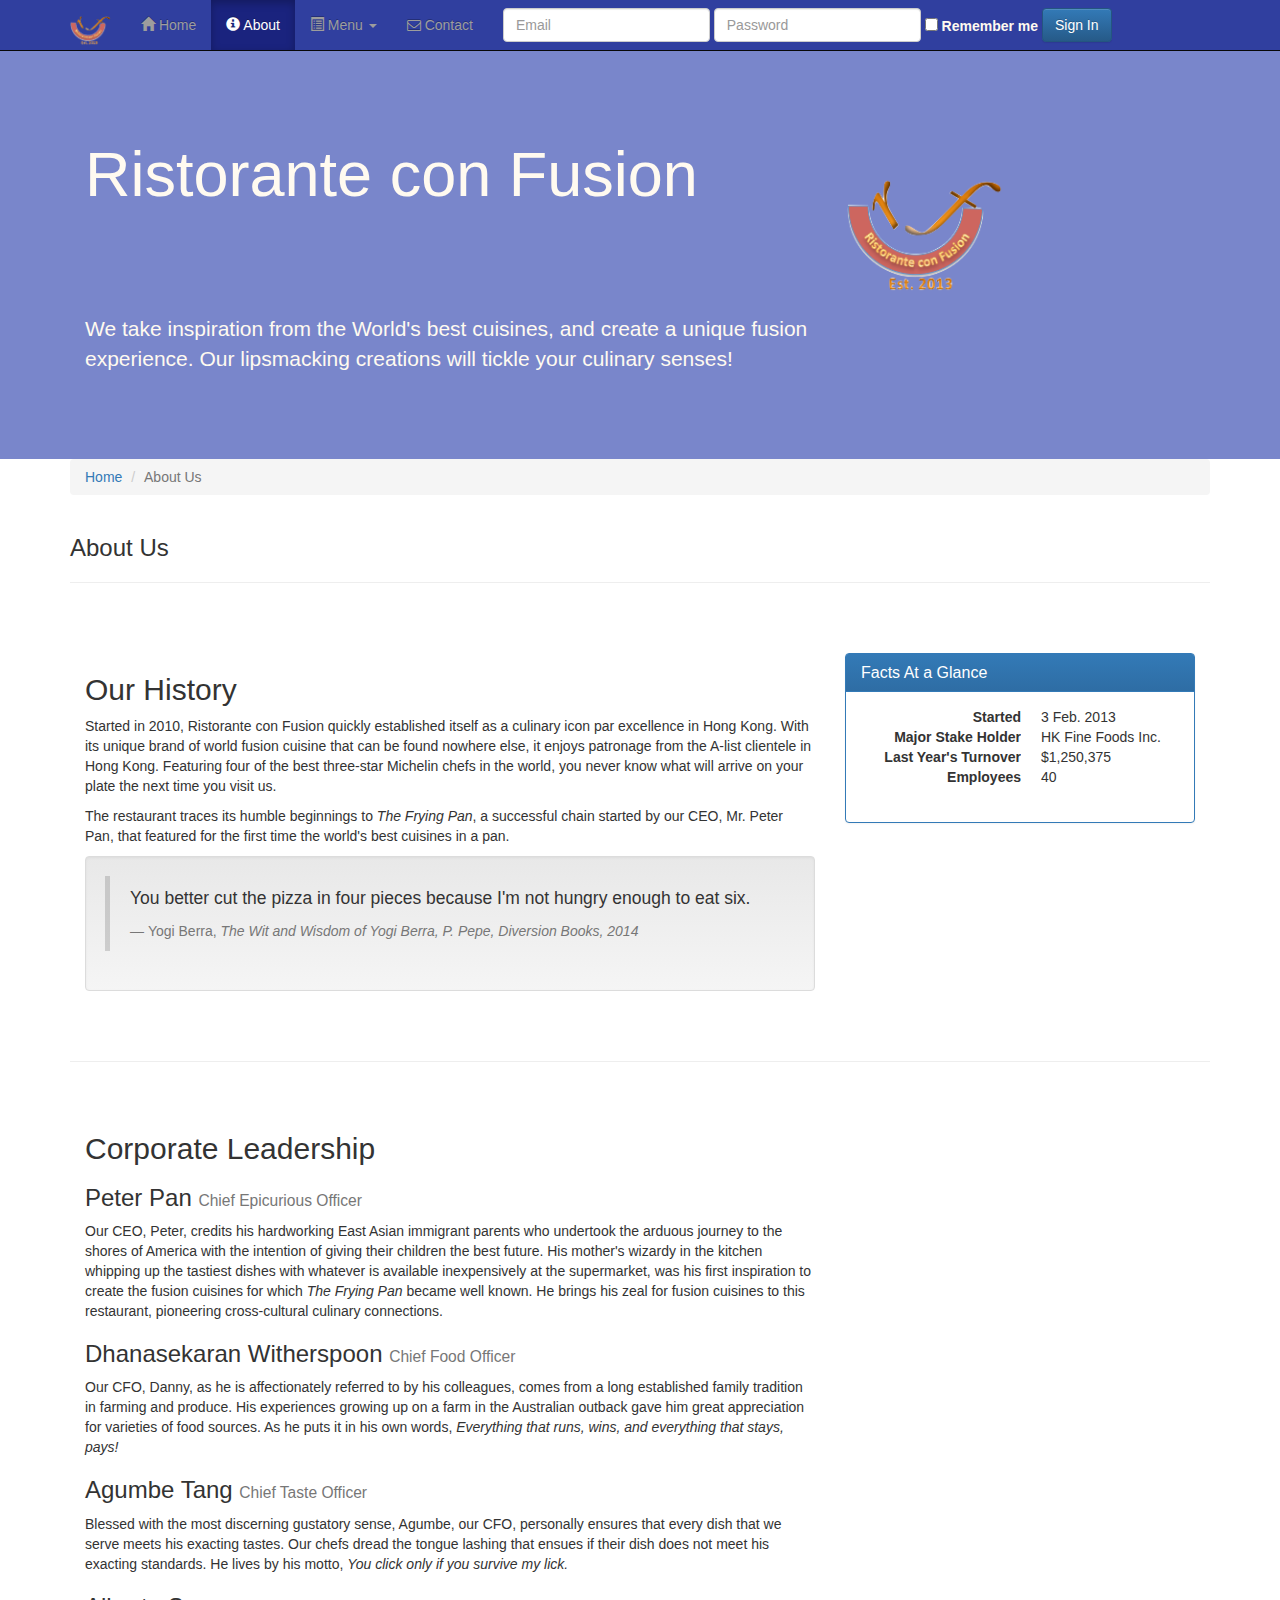
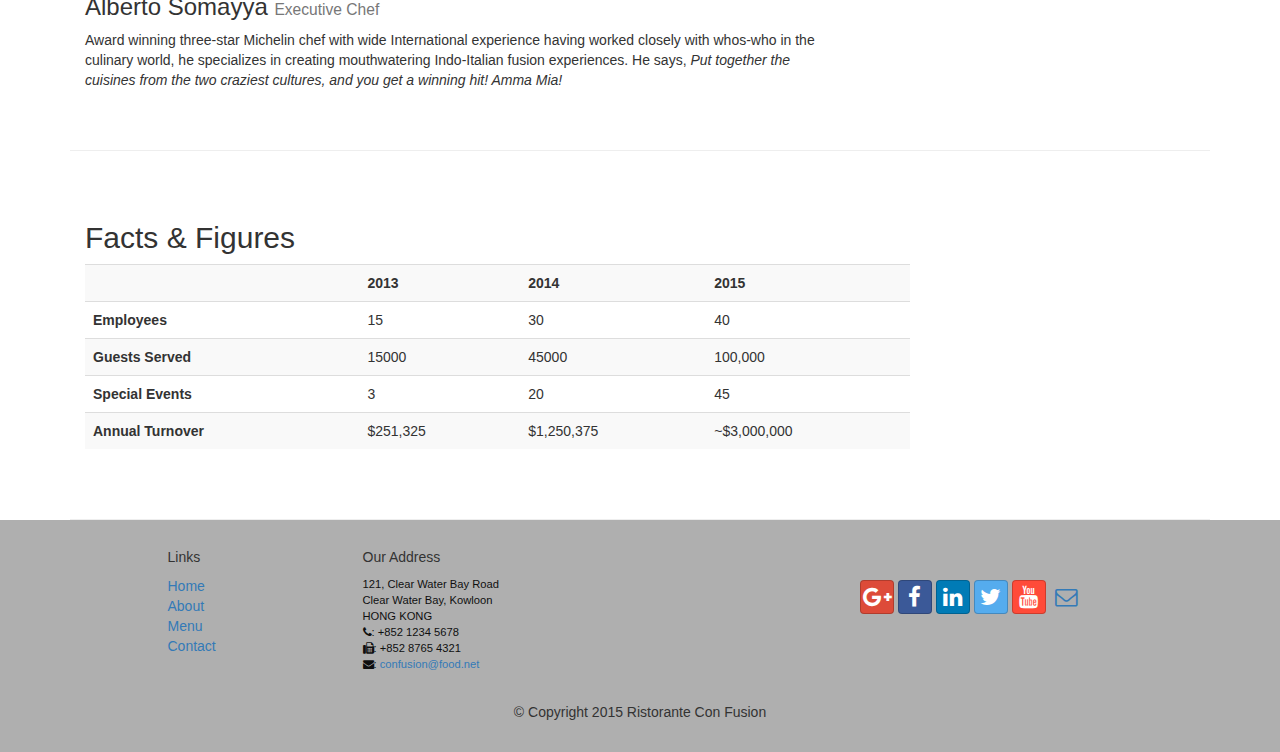
==== conFusion/aboutus.html @ 94e3fa7a "w2 complete" ====
<!DOCTYPE html>
<html lang="en">

<head>
     <meta charset="utf-8">
    <meta http-equiv="X-UA-Compatible" content="IE=edge">
    <meta name="viewport" content="width=device-width, initial-scale=1">
    <!-- The above 3 meta tags *must* come first in the head; any other head 
         content must come *after* these tags -->
    <title>Ristorante Con Fusion: About Us</title>
        <!-- Bootstrap -->
    <link href="css/bootstrap.min.css" rel="stylesheet">
    <link href="css/bootstrap-theme.min.css" rel="stylesheet">
    <link href="css/font-awesome.min.css" rel="stylesheet">
    <link href="css/bootstrap-social.css" rel="stylesheet">
    <link href="css/mystyles.css" rel="stylesheet">

    <!-- HTML5 shim and Respond.js for IE8 support of HTML5 elements and media queries -->
    <!-- WARNING: Respond.js doesn't work if you view the page via file:// -->
    <!--[if lt IE 9]>
      <script src="https://oss.maxcdn.com/html5shiv/3.7.2/html5shiv.min.js"></script>
      <script src="https://oss.maxcdn.com/respond/1.4.2/respond.min.js"></script>
    <![endif]-->
</head>

<body>
    <header class="jumbotron">
    <nav class="navbar navbar-inverse navbar-fixed-top" role="navigation">
        <div class="container">
            <div class="navbar-header">
                <button type="button" class="navbar-toggle collapsed" data-toggle="collapse" data-target="#navbar" aria-expanded="false" aria-controls="navbar">
                    <span class="sr-only">Toggle navigation</span>
                    <span class="icon-bar"></span>
                    <span class="icon-bar"></span>
                    <span class="icon-bar"></span>
                </button>
                <a class="navbar-brand" href="#"><img src="img/logo.png" height=30 width=41></a>
            </div>
            <div id="navbar" class="navbar-collapse collapse">
                <ul class="nav navbar-nav">
                    <li><a href="./index.html"><span class="glyphicon glyphicon-home"
                         aria-hidden="true"></span> Home</a></li>
                    <li class="active"><a href="#"><span class="glyphicon glyphicon-info-sign"
                         aria-hidden="true"></span> About</a></li>
                    <li class="dropdown">
                        <a href="#" class="dropdown-toggle" data-toggle="dropdown"
                         role="button" aria-haspopup="true" aria-expanded="false"><span class="glyphicon glyphicon-list-alt"
                         aria-hidden="true"></span>
                         Menu <span class="caret"></span></a>
                        <ul class="dropdown-menu">
                            <li><a href="#">Appetizers</a></li>
                            <li><a href="#">Main Courses</a></li>
                            <li><a href="#">Desserts</a></li>
                            <li><a href="#">Drinks</a></li>
                            <li role="separator" class="divider"></li>
                            <li class="dropdown-header">Specials</li>
                            <li><a href="#">Lunch Buffet</a></li>
                            <li><a href="#">Weekend Brunch</a></li>
                        </ul>
                    </li>
                    <li><a href="./contactus.html"><span class="fa fa-envelope-o"
                         aria-hidden="true"></span> Contact</a></li>
                </ul>
                <form class="navbar-form navbar-left" role="login">
                    <div class="form-group">
                        <input type="text" class="form-control" id="email" name="email" placeholder="Email">
                    </div>
                    <div class="form-group">
                        <input type="text" class="form-control" id="password" name="password" placeholder="Password">
                    </div>
                    <div class="checkbox form-group">
                        <label class="checkbox-inline">
                            <input type="checkbox" name="remember" value="">
                            <strong>Remember me</strong>
                        </label>
                    </div>
                    <button type="signin" class="btn btn-primary">Sign In</button>
                </form>
            </div>
        </div>
    </nav>  

        <!-- Main component for a primary marketing message or call to action -->

        <div class="container">
            <div class="row row-header">
                <div class="col-xs-12 col-sm-8">
                    <h1>Ristorante con Fusion</h1>
                    <p style="padding:40px;"></p>
                    <p>We take inspiration from the World's best cuisines, and create a unique fusion experience. Our lipsmacking creations will tickle your culinary senses!</p>
                </div>
                <div class="col-xs-12 col-sm-2">
                    <p style="padding:20px;"></p>
                    <img src="img/logo.png" class="img-responsive">
                </div>
            </div>
        </div>
    </header>

    <div class="container">
        <div class="row">
            <div class="col-xs-12">
               <ul class="breadcrumb">
                   <li><a href="./index.html">Home</a></li>
                   <li class="active">About Us</li>
               </ul>
            </div>
            <div class="col-xs-12">
               <h3>About Us</h3>
               <hr>
            </div>
        </div>
        
        <div class="row row-content">
            <div class="col-xs-12 col-sm-8">
                <h2>Our History</h2>
                <p>Started in 2010, Ristorante con Fusion quickly established itself as a culinary icon par excellence in Hong Kong. With its unique brand of world fusion cuisine that can be found nowhere else, it enjoys patronage from the A-list clientele in Hong Kong.  Featuring four of the best three-star Michelin chefs in the world, you never know what will arrive on your plate the next time you visit us.</p>
                <p>The restaurant traces its humble beginnings to <em>The Frying Pan</em>, a successful chain started by our CEO, Mr. Peter Pan, that featured for the first time the world's best cuisines in a pan.</p>
                <div class="well">
                    <blockquote>
                        <p>You better cut the pizza in four pieces because
                            I'm not hungry enough to eat six.</p>
                        <footer>Yogi Berra,
                          <cite>The Wit and Wisdom of Yogi Berra,
                            P. Pepe, Diversion Books, 2014</cite>
                        </footer>
                    </blockquote>
                </div>
            </div>
            <div>
            <div class="col-xs-12 col-sm-4">
                <div class="panel panel-primary">
                    <div class="panel-heading">
                        <h3 class="panel-title">Facts At a Glance</h3>
                    </div>
                    <div class="panel-body">
                        <dl class="dl-horizontal">
                            <dt>Started</dt>
                            <dd>3 Feb. 2013</dd>
                            <dt>Major Stake Holder</dt>
                            <dd>HK Fine Foods Inc.</dd>
                            <dt>Last Year's Turnover</dt>
                            <dd>$1,250,375</dd>
                            <dt>Employees</dt>
                            <dd>40</dd>
                       </dl>
                    </div>
                </div>
            </div>
                <p style="padding:20px;"></p>
            </div>
        </div>

        <div class="row row-content">
            <div class="col-xs-12 col-sm-8">
                <h2>Corporate Leadership</h2>
                <h3>Peter Pan <small>Chief Epicurious Officer</small></h3>
                <p>Our CEO, Peter, credits his hardworking East Asian immigrant parents who undertook the arduous journey to the shores of America with the intention of giving their children the best future. His mother's wizardy in the kitchen whipping up the tastiest dishes with whatever is available inexpensively at the supermarket, was his first inspiration to create the fusion cuisines for which <em>The Frying Pan</em> became well known. He brings his zeal for fusion cuisines to this restaurant, pioneering cross-cultural culinary connections.</p>
                <h3>Dhanasekaran Witherspoon <small>Chief Food Officer</small></h3>
                <p>Our CFO, Danny, as he is affectionately referred to by his colleagues, comes from a long established family tradition in farming and produce. His experiences growing up on a farm in the Australian outback gave him great appreciation for varieties of food sources. As he puts it in his own words, <em>Everything that runs, wins, and everything that stays, pays!</em></p>
                <h3>Agumbe Tang <small>Chief Taste Officer</small></h3>
                <p>Blessed with the most discerning gustatory sense, Agumbe, our CFO, personally ensures that every dish that we serve meets his exacting tastes. Our chefs dread the tongue lashing that ensues if their dish does not meet his exacting standards. He lives by his motto, <em>You click only if you survive my lick.</em></p>
                <h3>Alberto Somayya <small>Executive Chef</small></h3>
                <p>Award winning three-star Michelin chef with wide International experience having worked closely with whos-who in the culinary world, he specializes in creating mouthwatering Indo-Italian fusion experiences. He says, <em>Put together the cuisines from the two craziest cultures, and you get a winning hit! Amma Mia!</em></p>
            </div>
       </div>
       <div class="row row-content">
            <div class="col-xs-12 col-sm-9">
                <h2>Facts &amp; Figures</h2>
                <div class="table-responsive">
                <table class="table table-striped table-hover">
                    <tr>
                        <td>&nbsp;</td>
                        <th>2013</th>
                        <th>2014</th>
                        <th>2015</th>
                    </tr>
                    <tr>
                        <th>Employees</th>
                        <td>15</td>
                        <td>30</td>
                        <td>40</td>
                    </tr>
                    <tr>
                        <th>Guests Served</th>
                        <td>15000</td>
                        <td>45000</td>
                        <td>100,000</td>
                    </tr>
                    <tr>
                        <th>Special Events</th>
                        <td>3</td>
                        <td>20</td>
                        <td>45</td>
                    </tr>
                    <tr>
                        <th>Annual Turnover</th>
                        <td>$251,325</td>
                        <td>$1,250,375</td>
                        <td>~$3,000,000</td>
                    </tr>
                </table>
                </div>

            </div>
        <div class="col-xs-12 col-sm-3">
            <p style="padding:20px;"></p>
        </div>
             <div>
                <p style="padding:20px;"></p>
            </div>
       </div>

    </div>

    <footer class="row-footer">
        <div class="container">
            <div class="row">             
                <div class="col-xs-5 col-xs-offset-1 col-sm-2 col-sm-offset-1">
                    <h5>Links</h5>
                    <ul class="list-unstyled">
                        <li><a href="./index.html">Home</a></li>
                        <li><a href="#">About</a></li>
                        <li><a href="#">Menu</a></li>
                        <li><a href="#">Contact</a></li>
                    </ul>
                </div>
                <div class="col-xs-6 col-sm-5">
                    <h5>Our Address</h5>
                    <address>
		              121, Clear Water Bay Road<br>
		              Clear Water Bay, Kowloon<br>
		              HONG KONG<br>
		              <i class="fa fa-phone"></i>: +852 1234 5678<br>
		              <i class="fa fa-fax"></i>: +852 8765 4321<br>
		              <i class="fa fa-envelope"></i>: 
                        <a href="mailto:confusion@food.net">confusion@food.net</a>
		           </address>
                </div>
                <div class="col-xs-12 col-sm-4">
                    <div class="nav navbar-nav" style="padding: 40px 10px;">
                        <a class="btn btn-social-icon btn-google-plus" href="http://google.com/+"><i class="fa fa-google-plus"></i></a>
                        <a class="btn btn-social-icon btn-facebook" href="http://www.facebook.com/profile.php?id="><i class="fa fa-facebook"></i></a>
                        <a class="btn btn-social-icon btn-linkedin" href="http://www.linkedin.com/in/"><i class="fa fa-linkedin"></i></a>
                        <a class="btn btn-social-icon btn-twitter" href="http://twitter.com/"><i class="fa fa-twitter"></i></a>
                        <a class="btn btn-social-icon btn-youtube" href="http://youtube.com/"><i class="fa fa-youtube"></i></a>
                        <a class="btn btn-social-icon" href="mailto:"><i class="fa fa-envelope-o"></i></a>
                    </div>
                </div>
                <div class="col-xs-12">
                    <p style="padding:10px;"></p>
                    <p align=center>© Copyright 2015 Ristorante Con Fusion</p>
                </div>
            </div>
        </div>
    </footer>
    <!-- jQuery (necessary for Bootstrap's JavaScript plugins) -->
    <script src="https://ajax.googleapis.com/ajax/libs/jquery/1.11.3/jquery.min.js"></script>
    <!-- Include all compiled plugins (below), or include individual files as needed -->
    <script src="js/bootstrap.min.js"></script>
</body>

</html>
---- conFusion/css/mystyles.css ----
.row-header{
    margin:0px auto;
    padding:0px auto;
}

.row-content {
    margin:0px auto;
    padding: 50px 0px 50px 0px;
    border-bottom: 1px ridge;
    min-height:200px;
}

.row-footer{
    background-color: #AfAfAf;
    margin:0px auto;
    padding: 20px 0px 20px 0px;
}

.jumbotron {
    padding:70px 30px 70px 30px;
    margin:0px auto;
    background: #7986CB ;
    color:floralwhite;
}

address{
    font-size:80%;
    margin:0px;
    color:#0f0f0f;
}

body{
    padding:50px 0px 0px 0px;
    z-index:0;
}

.navbar-inverse {
     background: #303F9F;
}

.navbar-inverse .navbar-nav > .active > a,
.navbar-inverse .navbar-nav > .active > a:hover,
.navbar-inverse .navbar-nav > .active > a:focus {
    color: #fff;
    background: #1A237E;
}

.navbar-inverse .navbar-nav > .open > a,
 .navbar-inverse .navbar-nav > .open > a:hover,
 .navbar-inverse .navbar-nav > .open > a:focus {
    color: #fff;
    background: #1A237E;
}

.navbar-inverse .navbar-nav .open .dropdown-menu> li> a,
.navbar-inverse .navbar-nav .open .dropdown-menu {
    background-color: #303F9F;
    color:#eeeeee;
}

.navbar-inverse .navbar-nav .open .dropdown-menu> li> a:hover {
    color:#000000;
}
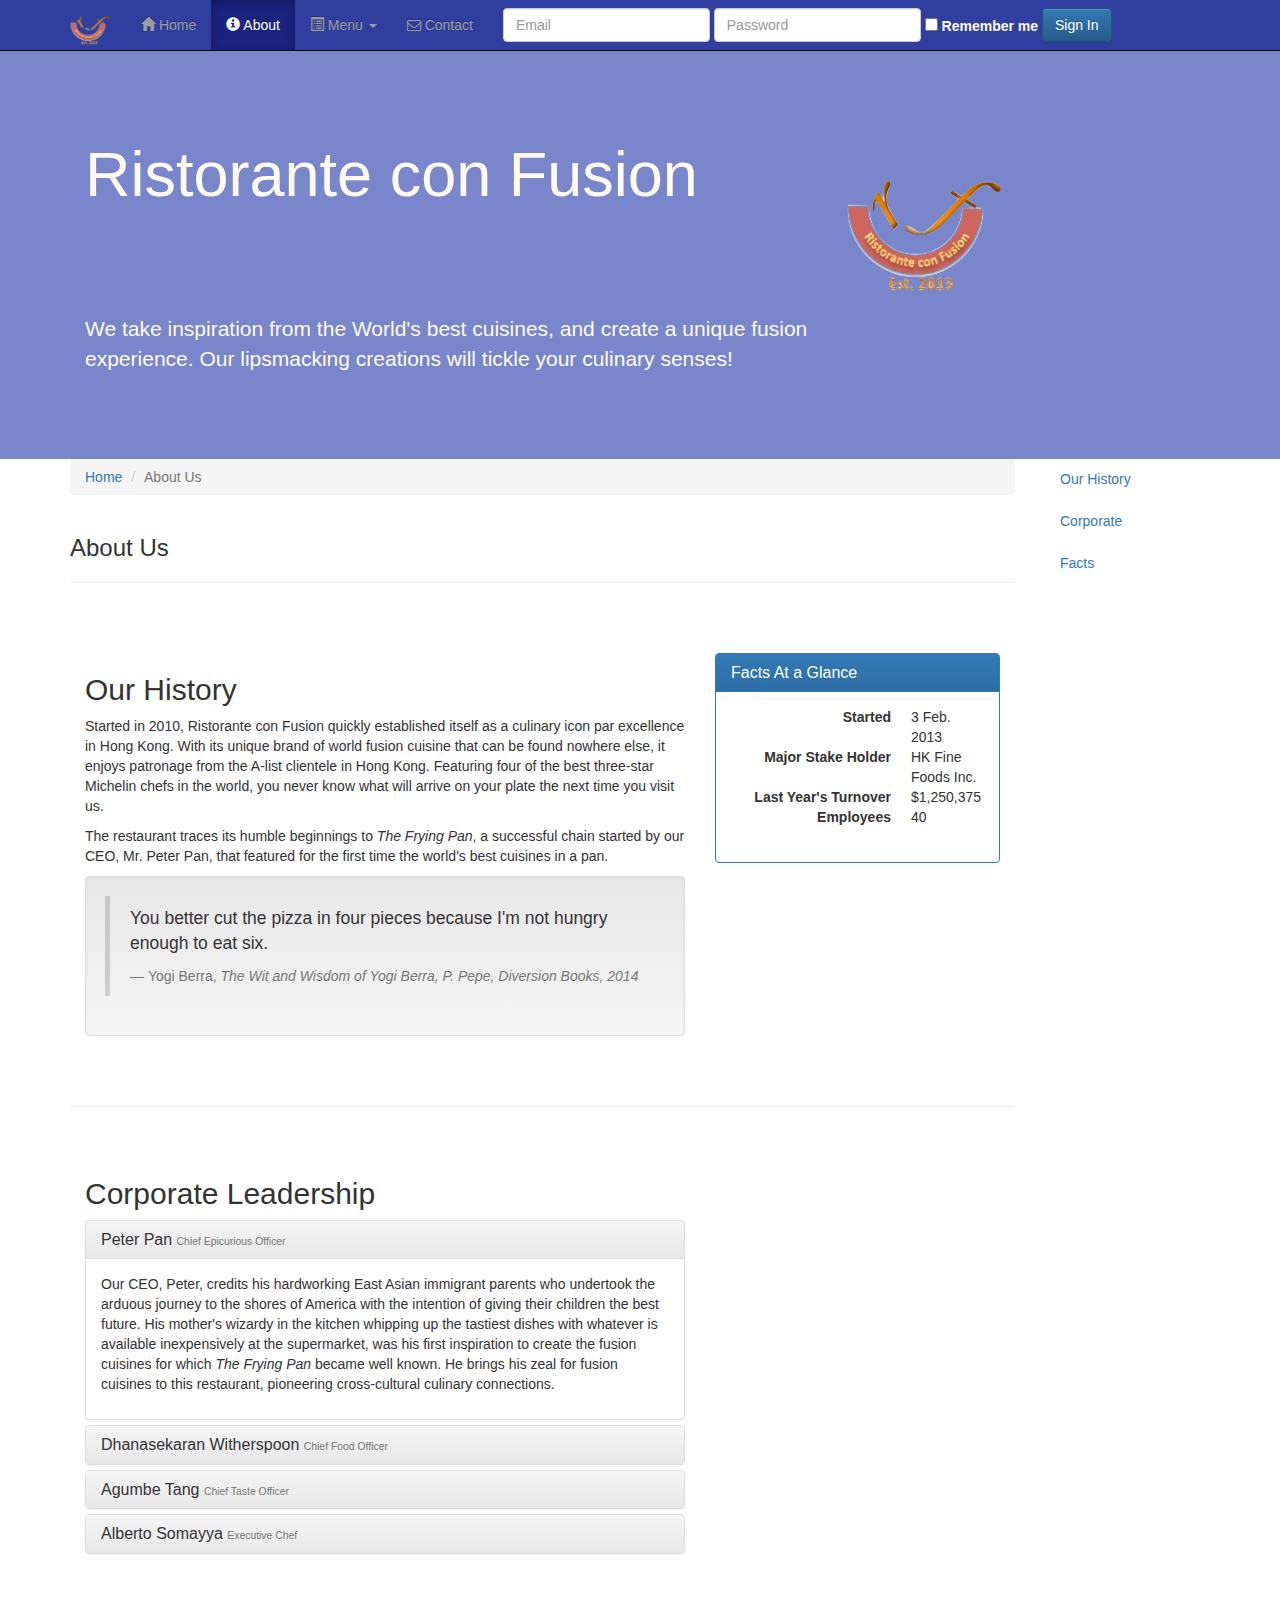
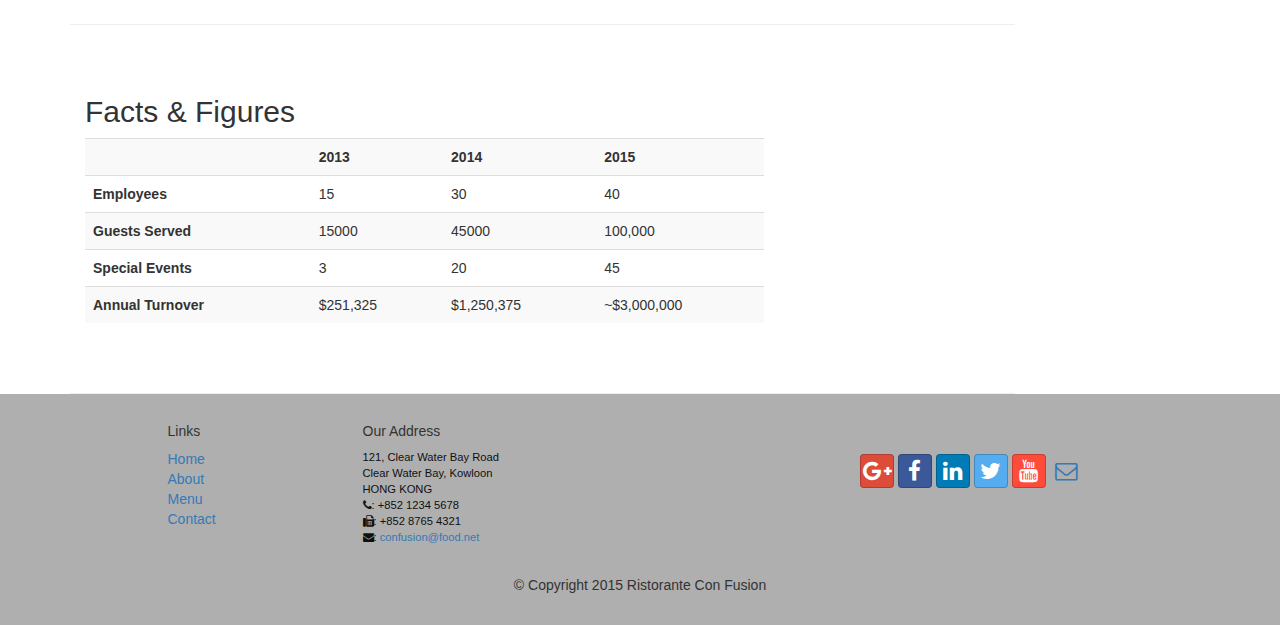
==== commit 680204a5: "w3 ex" ====
--- a/conFusion/aboutus.html
+++ b/conFusion/aboutus.html
@@ -23,7 +23,7 @@
     <![endif]-->
 </head>
 
-<body>
+<body data-spy="scroll" data-target="#myScrollspy" data-offset="200">
     <header class="jumbotron">
     <nav class="navbar navbar-inverse navbar-fixed-top" role="navigation">
         <div class="container">
@@ -99,6 +99,8 @@
 
     <div class="container">
         <div class="row">
+        <div class="col-xs-12 col-sm-10">
+        <div class="row">
             <div class="col-xs-12">
                <ul class="breadcrumb">
                    <li><a href="./index.html">Home</a></li>
@@ -111,7 +113,7 @@
             </div>
         </div>
         
-        <div class="row row-content">
+        <div id="history" class="row row-content">
             <div class="col-xs-12 col-sm-8">
                 <h2>Our History</h2>
                 <p>Started in 2010, Ristorante con Fusion quickly established itself as a culinary icon par excellence in Hong Kong. With its unique brand of world fusion cuisine that can be found nowhere else, it enjoys patronage from the A-list clientele in Hong Kong.  Featuring four of the best three-star Michelin chefs in the world, you never know what will arrive on your plate the next time you visit us.</p>
@@ -151,20 +153,81 @@
             </div>
         </div>
 
-        <div class="row row-content">
+        <div id="corporate" class="row row-content">
             <div class="col-xs-12 col-sm-8">
                 <h2>Corporate Leadership</h2>
-                <h3>Peter Pan <small>Chief Epicurious Officer</small></h3>
-                <p>Our CEO, Peter, credits his hardworking East Asian immigrant parents who undertook the arduous journey to the shores of America with the intention of giving their children the best future. His mother's wizardy in the kitchen whipping up the tastiest dishes with whatever is available inexpensively at the supermarket, was his first inspiration to create the fusion cuisines for which <em>The Frying Pan</em> became well known. He brings his zeal for fusion cuisines to this restaurant, pioneering cross-cultural culinary connections.</p>
-                <h3>Dhanasekaran Witherspoon <small>Chief Food Officer</small></h3>
-                <p>Our CFO, Danny, as he is affectionately referred to by his colleagues, comes from a long established family tradition in farming and produce. His experiences growing up on a farm in the Australian outback gave him great appreciation for varieties of food sources. As he puts it in his own words, <em>Everything that runs, wins, and everything that stays, pays!</em></p>
-                <h3>Agumbe Tang <small>Chief Taste Officer</small></h3>
-                <p>Blessed with the most discerning gustatory sense, Agumbe, our CFO, personally ensures that every dish that we serve meets his exacting tastes. Our chefs dread the tongue lashing that ensues if their dish does not meet his exacting standards. He lives by his motto, <em>You click only if you survive my lick.</em></p>
-                <h3>Alberto Somayya <small>Executive Chef</small></h3>
-                <p>Award winning three-star Michelin chef with wide International experience having worked closely with whos-who in the culinary world, he specializes in creating mouthwatering Indo-Italian fusion experiences. He says, <em>Put together the cuisines from the two craziest cultures, and you get a winning hit! Amma Mia!</em></p>
+                <div class="panel-group" id="accordion" role="tablist" aria-multiselectable="true">
+                    <div class="panel panel-default">
+                        <div class="panel-heading" role="tab" id="headingPeter">
+                            <h3 class="panel-title">
+                                <a role="button" data-toggle="collapse"
+                                     data-parent="#accordion" href="#peter"
+                                     aria-expanded="true" aria-controls="peter">
+                                    Peter Pan <small>Chief Epicurious Officer</small></a>
+                            </h3>
+                        </div>
+                        <div role="tabpanel" class="panel-collapse collapse in"
+                             id="peter"    aria-labelledby="headingPeter">
+                            <div class="panel-body">
+                                <p>Our CEO, Peter, credits his hardworking East Asian immigrant parents who undertook the arduous journey to the shores of America with the intention of giving their children the best future. His mother's wizardy in the kitchen whipping up the tastiest dishes with whatever is available inexpensively at the supermarket, was his first inspiration to create the fusion cuisines for which <em>The Frying Pan</em> became well known. He brings his zeal for fusion cuisines to this restaurant, pioneering cross-cultural culinary connections.</p>
+                            </div>
+                        </div>
+                    </div>
+
+                    <div class="panel panel-default">
+                        <div class="panel-heading" role="tab" id="headingPeter">
+                            <h3 class="panel-title">
+                                <a role="button" data-toggle="collapse"
+                                     data-parent="#accordion" href="#dhana"
+                                     aria-expanded="true" aria-controls="dhana">
+                                    Dhanasekaran Witherspoon  <small>Chief Food Officer</small></a>
+                            </h3>
+                        </div>
+                        <div role="tabpanel" class="panel-collapse collapse"
+                             id="dhana"    aria-labelledby="headingPeter">
+                            <div class="panel-body">
+                                <p>Our CFO, Danny, as he is affectionately referred to by his colleagues, comes from a long established family tradition in farming and produce. His experiences growing up on a farm in the Australian outback gave him great appreciation for varieties of food sources. As he puts it in his own words, <em>Everything that runs, wins, and everything that stays, pays!</em></p>
+                            </div>
+                        </div>
+                    </div>
+
+                    <div class="panel panel-default">
+                        <div class="panel-heading" role="tab" id="headingPeter">
+                            <h3 class="panel-title">
+                                <a role="button" data-toggle="collapse"
+                                     data-parent="#accordion" href="#agumbe"
+                                     aria-expanded="true" aria-controls="agumbe">
+                                    Agumbe Tang <small>Chief Taste Officer</small></a>
+                            </h3>
+                        </div>
+                        <div role="tabpanel" class="panel-collapse collapse"
+                             id="agumbe"    aria-labelledby="headingPeter">
+                            <div class="panel-body">
+                                <p>Blessed with the most discerning gustatory sense, Agumbe, our CFO, personally ensures that every dish that we serve meets his exacting tastes. Our chefs dread the tongue lashing that ensues if their dish does not meet his exacting standards. He lives by his motto, <em>You click only if you survive my lick.</em></p>
+                            </div>
+                        </div>
+                    </div>
+
+                    <div class="panel panel-default">
+                        <div class="panel-heading" role="tab" id="headingPeter">
+                            <h3 class="panel-title">
+                                <a role="button" data-toggle="collapse"
+                                     data-parent="#accordion" href="#alberto"
+                                     aria-expanded="true" aria-controls="alberto">
+                                    Alberto Somayya <small>Executive Chef</small></a>
+                            </h3>
+                        </div>
+                        <div role="tabpanel" class="panel-collapse collapse"
+                             id="alberto"    aria-labelledby="headingPeter">
+                            <div class="panel-body">
+                                <p>Award winning three-star Michelin chef with wide International experience having worked closely with whos-who in the culinary world, he specializes in creating mouthwatering Indo-Italian fusion experiences. He says, <em>Put together the cuisines from the two craziest cultures, and you get a winning hit! Amma Mia!</em></p>
+                            </div>
+                        </div>
+                    </div>
+                </div>
             </div>
        </div>
-       <div class="row row-content">
+       <div id="facts" class="row row-content">
             <div class="col-xs-12 col-sm-9">
                 <h2>Facts &amp; Figures</h2>
                 <div class="table-responsive">
@@ -210,7 +273,16 @@
                 <p style="padding:20px;"></p>
             </div>
        </div>
-
+       </div>
+       <nav class="hidden-xs col-sm-2" id="myScrollspy">
+            <ul class="nav nav-pills nav-stacked" data-spy="affix" data-offset-top="400">
+                <li><a href="#history">Our History</a></li>
+                <li><a href="#corporate">Corporate</a></li>
+                <li><a href="#facts">Facts</a></li>
+            </ul>
+        </nav>
+
+    </div>
     </div>
 
     <footer class="row-footer">
--- a/conFusion/css/mystyles.css
+++ b/conFusion/css/mystyles.css
@@ -61,3 +61,14 @@
 .navbar-inverse .navbar-nav .open .dropdown-menu> li> a:hover {
     color:#000000;
 }
+
+.tab-content {
+    border-left: 1px solid #ddd;
+    border-right: 1px solid #ddd;
+    border-bottom: 1px solid #ddd;
+    padding: 10px;
+}
+
+.affix {
+    top:100px;
+}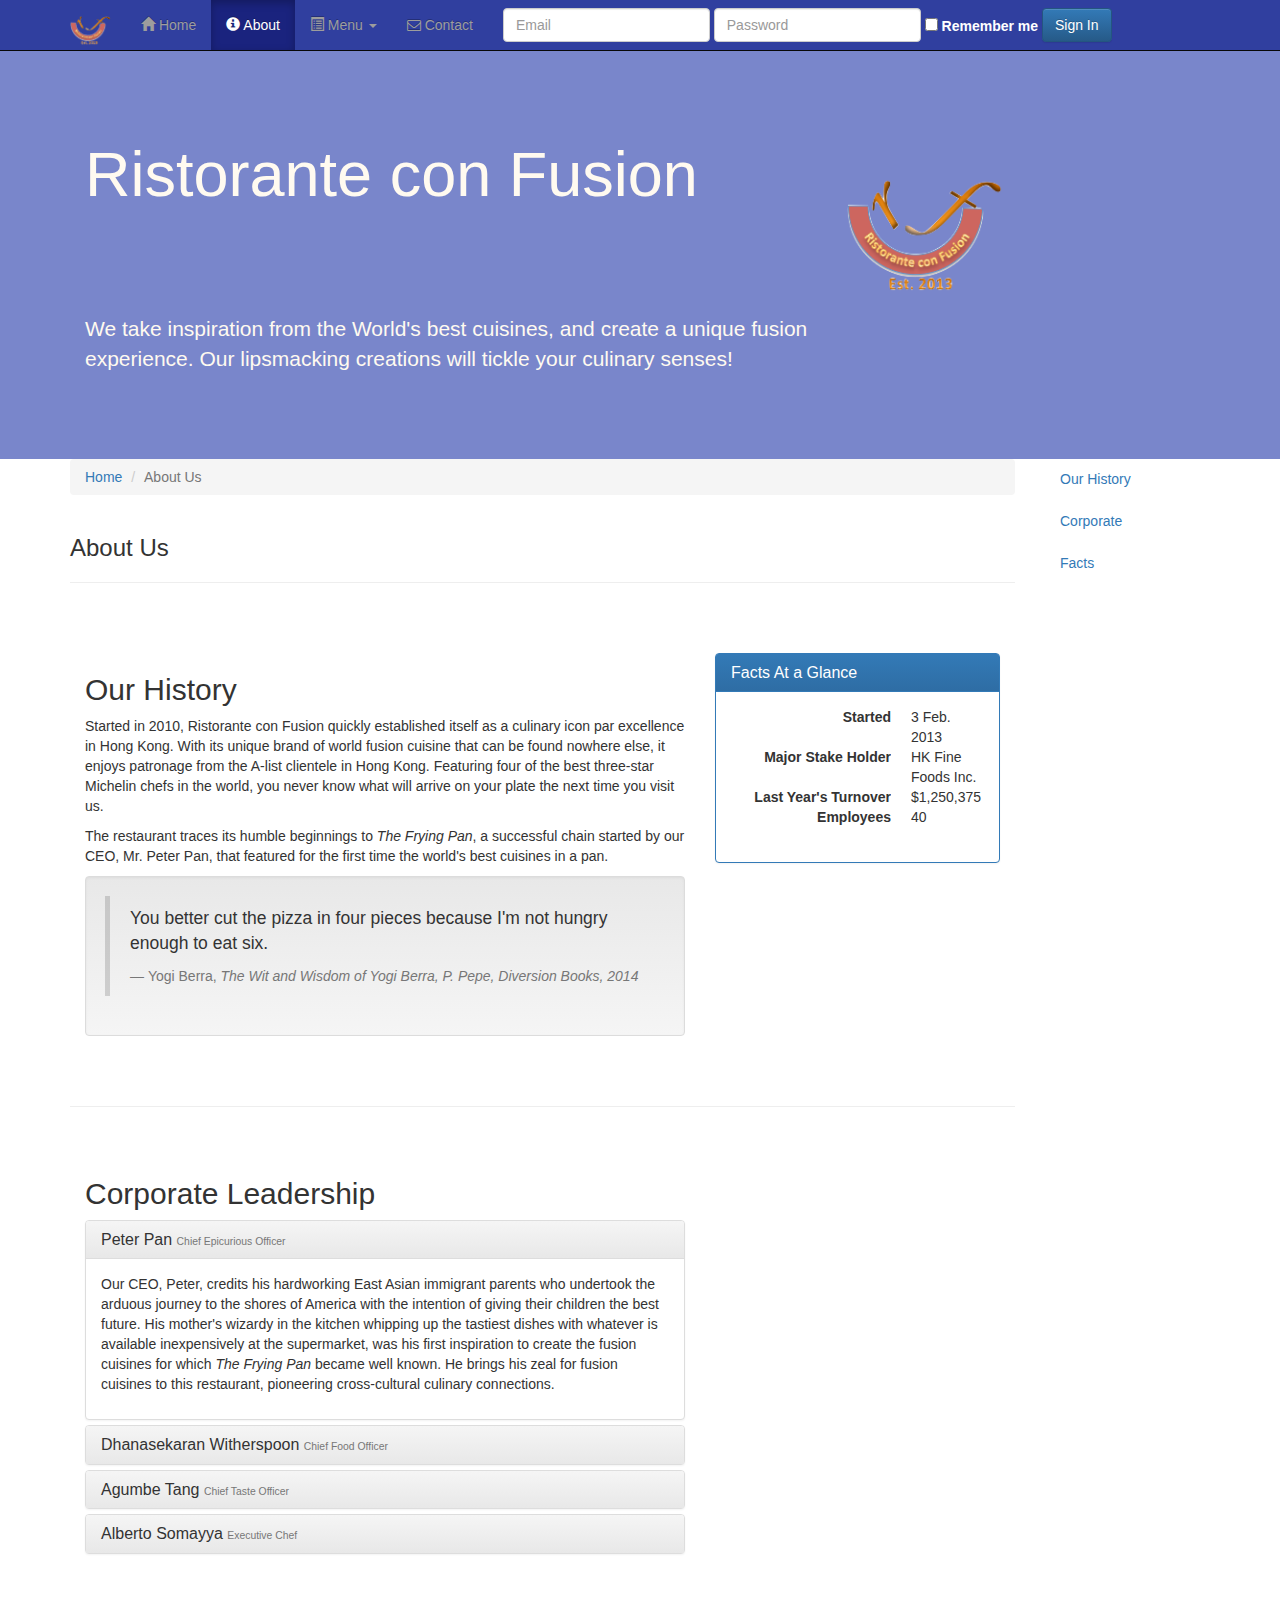
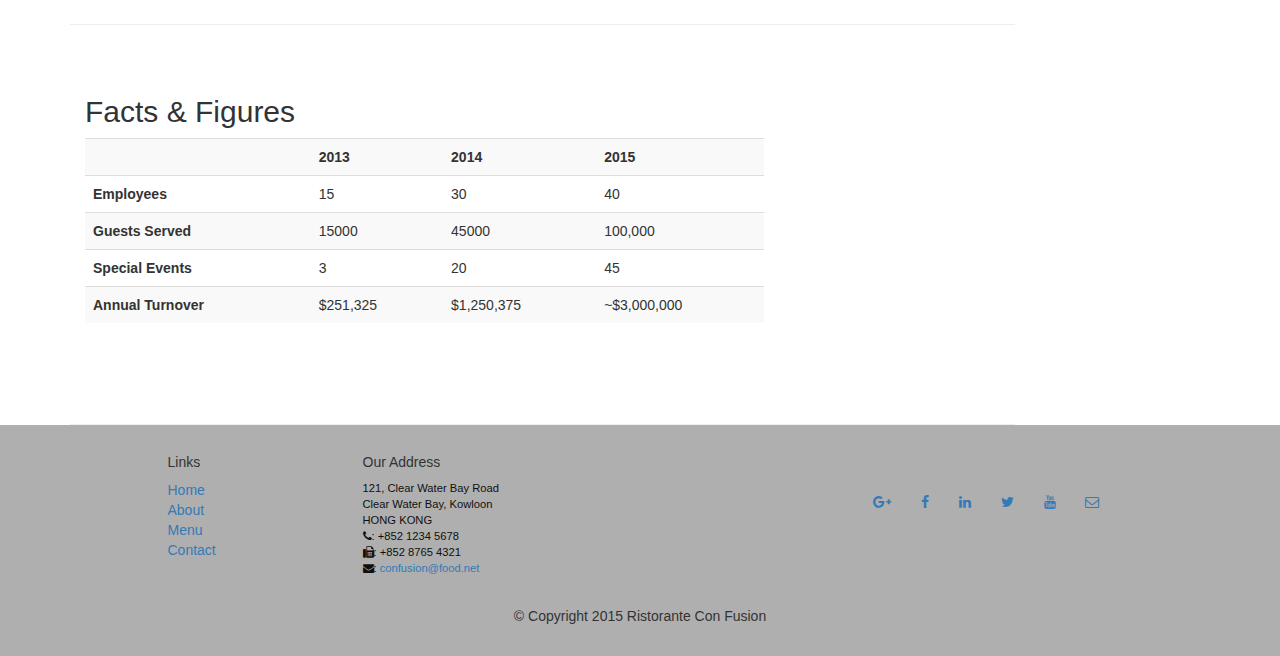
==== commit 54e67f22: "w4 woht" ====
--- a/conFusion/aboutus.html
+++ b/conFusion/aboutus.html
@@ -9,11 +9,11 @@
          content must come *after* these tags -->
     <title>Ristorante Con Fusion: About Us</title>
         <!-- Bootstrap -->
-    <link href="css/bootstrap.min.css" rel="stylesheet">
-    <link href="css/bootstrap-theme.min.css" rel="stylesheet">
-    <link href="css/font-awesome.min.css" rel="stylesheet">
-    <link href="css/bootstrap-social.css" rel="stylesheet">
+    <link href="bower_components/bootstrap/dist/css/bootstrap.min.css" rel="stylesheet">
+    <link href="bower_components/bootstrap/dist/css/bootstrap-theme.min.css" rel="stylesheet">
     <link href="css/mystyles.css" rel="stylesheet">
+    <link href="bower_components/font-awesome/css/font-awesome.min.css" rel="stylesheet">
+    <link href="bower_components/bootstrap/dist/css/bootstrap-social.css" rel="stylesheet">
 
     <!-- HTML5 shim and Respond.js for IE8 support of HTML5 elements and media queries -->
     <!-- WARNING: Respond.js doesn't work if you view the page via file:// -->
@@ -327,9 +327,9 @@
         </div>
     </footer>
     <!-- jQuery (necessary for Bootstrap's JavaScript plugins) -->
-    <script src="https://ajax.googleapis.com/ajax/libs/jquery/1.11.3/jquery.min.js"></script>
+    <script src="bower_components/jquery/dist/jquery.min.js"></script>
     <!-- Include all compiled plugins (below), or include individual files as needed -->
-    <script src="js/bootstrap.min.js"></script>
+    <script src="bower_components/bootstrap/dist/js/bootstrap.min.js"></script>
 </body>
 
 </html>--- a/conFusion/css/mystyles.css
+++ b/conFusion/css/mystyles.css
@@ -1,74 +1,96 @@
-.row-header{
-    margin:0px auto;
-    padding:0px auto;
+.row-header {
+  margin: 0px auto;
+  padding: 0px 0px;
 }
-
 .row-content {
-    margin:0px auto;
-    padding: 50px 0px 50px 0px;
-    border-bottom: 1px ridge;
-    min-height:200px;
+  margin: 0px auto;
+  padding: 50px 0px;
+  border-bottom: 1px ridge;
+  min-height: 400px;
 }
-
-.row-footer{
-    background-color: #AfAfAf;
-    margin:0px auto;
-    padding: 20px 0px 20px 0px;
+.row-footer {
+  margin: 0px auto;
+  padding: 20px 0px;
+  background-color: #AfAfAf;
 }
-
 .jumbotron {
-    padding:70px 30px 70px 30px;
-    margin:0px auto;
-    background: #7986CB ;
-    color:floralwhite;
+  margin: 0px auto;
+  padding: 70px 30px;
+  background: #7986CB;
+  color: floralwhite;
 }
-
-address{
-    font-size:80%;
-    margin:0px;
-    color:#0f0f0f;
+.carousel {
+  background: #1a237e;
 }
-
-body{
-    padding:50px 0px 0px 0px;
-    z-index:0;
+.carousel .item {
+  height: 300px;
 }
-
+.carousel .item img {
+  left: 0;
+  min-height: 300px;
+  position: absolute;
+  top: 0;
+}
 .navbar-inverse {
-     background: #303F9F;
+  background: #303f9f;
+  color: #ffffff;
 }
-
-.navbar-inverse .navbar-nav > .active > a,
-.navbar-inverse .navbar-nav > .active > a:hover,
+.navbar-inverse .navbar-nav > .active > a {
+  background: #1a237e;
+  color: #ffffff;
+}
+.navbar-inverse .navbar-nav > .active > a:hover {
+  background: #1a237e;
+  color: #ffffff;
+}
 .navbar-inverse .navbar-nav > .active > a:focus {
-    color: #fff;
-    background: #1A237E;
+  background: #1a237e;
+  color: #ffffff;
 }
-
-.navbar-inverse .navbar-nav > .open > a,
- .navbar-inverse .navbar-nav > .open > a:hover,
- .navbar-inverse .navbar-nav > .open > a:focus {
-    color: #fff;
-    background: #1A237E;
+.navbar-inverse .navbar-nav > .open > a {
+  background: #1a237e;
+  color: #ffffff;
 }
-
-.navbar-inverse .navbar-nav .open .dropdown-menu> li> a,
+.navbar-inverse .navbar-nav > .open > a:hover {
+  background: #1a237e;
+  color: #ffffff;
+}
+.navbar-inverse .navbar-nav > .open > a:focus {
+  background: #1a237e;
+  color: #ffffff;
+}
+.navbar-inverse .navbar-nav .open .dropdown-menu > li > a {
+  background-color: #303f9f;
+  color: #eeeeee;
+}
+.navbar-inverse .navbar-nav .open .dropdown-menu > li > a:hover {
+  color: #000000;
+}
 .navbar-inverse .navbar-nav .open .dropdown-menu {
-    background-color: #303F9F;
-    color:#eeeeee;
+  background-color: #303f9f;
+  color: #eeeeee;
 }
-
-.navbar-inverse .navbar-nav .open .dropdown-menu> li> a:hover {
-    color:#000000;
+address {
+  color: #0f0f0f;
+  font-size: 80%;
+  margin: 0px;
 }
-
+body {
+  align: center;
+  padding: 50px 0px 0px 0px;
+  z-index: 0;
+}
 .tab-content {
-    border-left: 1px solid #ddd;
-    border-right: 1px solid #ddd;
-    border-bottom: 1px solid #ddd;
-    padding: 10px;
+  border-bottom: 1px solid #dddddd;
+  border-left: 1px solid #dddddd;
+  border-right: 1px solid #dddddd;
+  padding: 10px;
 }
-
 .affix {
-    top:100px;
-}+  top: 100px;
+}
+#carouselButtons {
+  bottom: 0px;
+  position: absolute;
+  right: 0px;
+}
